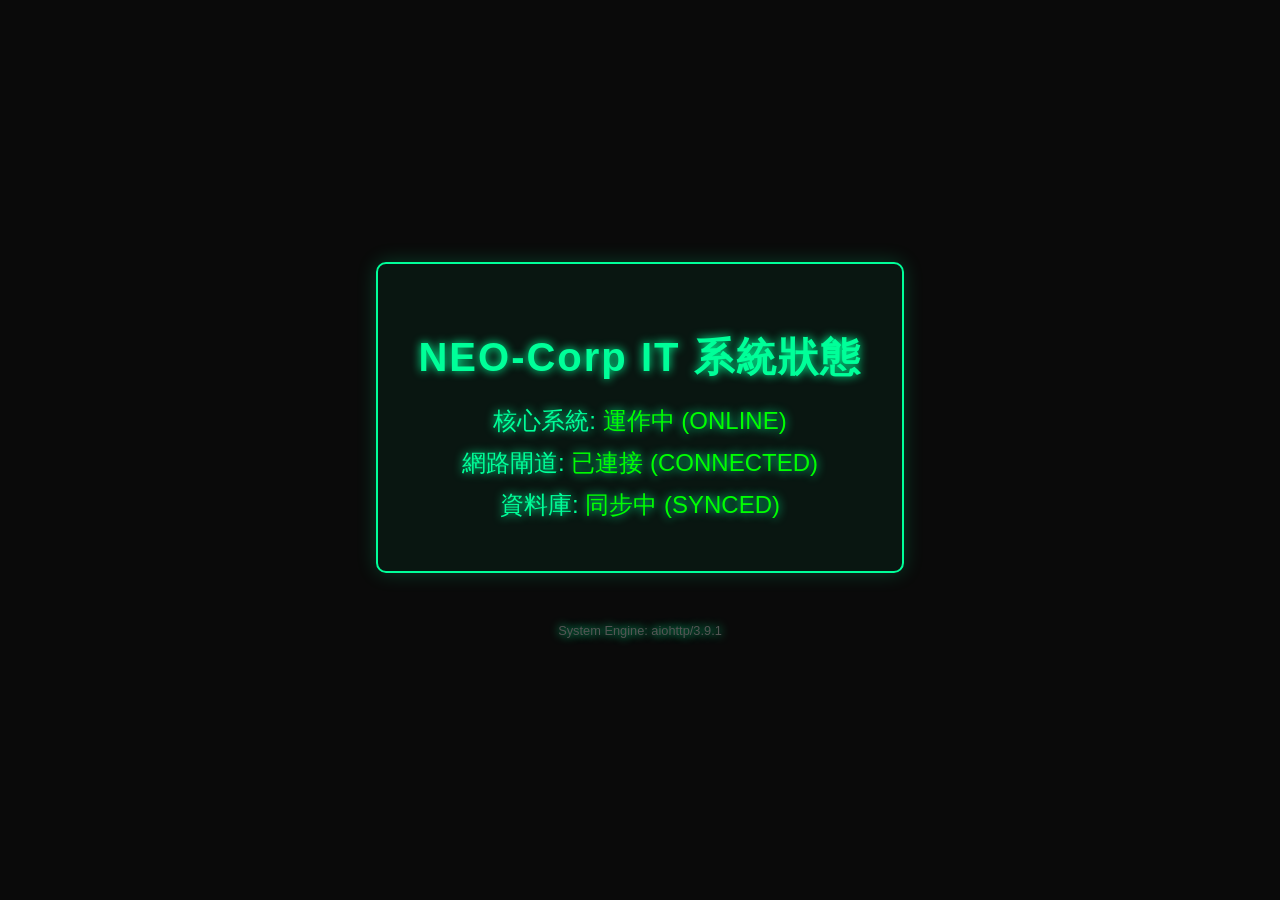
==== site-a-status/index.html @ 62babb99 "Initial commit: NEO-MALL CTF Lab with CVE-2024-23334" ====
<!DOCTYPE html>
<html lang="zh-Hant">
<head>
    <meta charset="UTF-8">
    <meta name="viewport" content="width=device-width, initial-scale=1.0">
    <title>NEO-Corp IT 系統狀態面版</title>
    <style>
        body {
            background-color: #0a0a0a;
            color: #00ff99;
            font-family: 'Segoe UI', Tahoma, Geneva, Verdana, sans-serif;
            display: flex;
            flex-direction: column;
            align-items: center;
            justify-content: center;
            height: 100vh;
            margin: 0;
            text-shadow: 0 0 10px #00ff99;
        }
        .container {
            border: 2px solid #00ff99;
            padding: 40px;
            background: rgba(0, 255, 153, 0.05);
            box-shadow: 0 0 20px rgba(0, 255, 153, 0.2);
            border-radius: 10px;
            text-align: center;
        }
        h1 {
            font-size: 2.5em;
            margin-bottom: 20px;
            letter-spacing: 2px;
        }
        .status {
            font-size: 1.5em;
            margin: 10px 0;
        }
        .online {
            color: #00ff00;
        }
        footer {
            margin-top: 50px;
            font-size: 0.8em;
            color: #555;
        }
    </style>
</head>
<body>
    <div class="container">
        <h1>NEO-Corp IT 系統狀態</h1>
        <div class="status">核心系統: <span class="online">運作中 (ONLINE)</span></div>
        <div class="status">網路閘道: <span class="online">已連接 (CONNECTED)</span></div>
        <div class="status">資料庫: <span class="online">同步中 (SYNCED)</span></div>
    </div>
    <footer>
        System Engine: aiohttp/3.9.1
        <!-- DevOps: /dev-portal/ contains latest logs -->
    </footer>
</body>
</html>
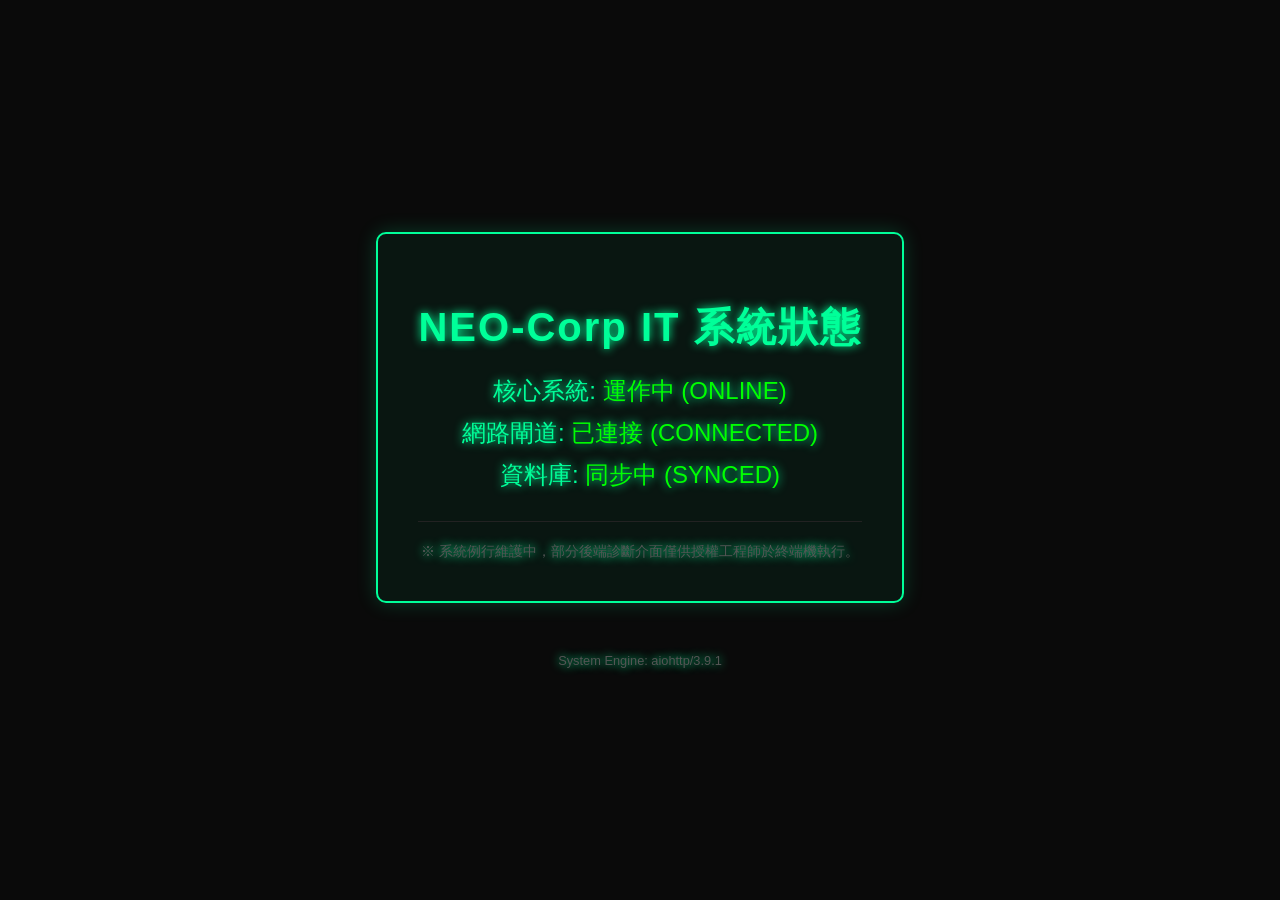
==== commit 7a4770f2: "Final Polish: Add visible hint to status page and unify environment variables" ====
--- a/site-a-status/index.html
+++ b/site-a-status/index.html
@@ -50,10 +50,15 @@
         <div class="status">核心系統: <span class="online">運作中 (ONLINE)</span></div>
         <div class="status">網路閘道: <span class="online">已連接 (CONNECTED)</span></div>
         <div class="status">資料庫: <span class="online">同步中 (SYNCED)</span></div>
+        <div style="margin-top: 30px; font-size: 0.9rem; color: #555; border-top: 1px solid #222; padding-top: 20px;">
+            ※ 系統例行維護中，部分後端診斷介面僅供授權工程師於終端機執行。
+        </div>
     </div>
     <footer>
         System Engine: aiohttp/3.9.1
-        <!-- DevOps: /dev-portal/ contains latest logs -->
+        <!-- [MAINTENANCE NOTICE] Internal debug endpoint active at /api/debug-system -->
+        <!-- Required Header: X-NEO-DEBUG (Lua scripting enabled for diagnostic routines) -->
+        <!-- Note: This interface is for IT personnel to run system health checks. -->
     </footer>
 </body>
 </html>
